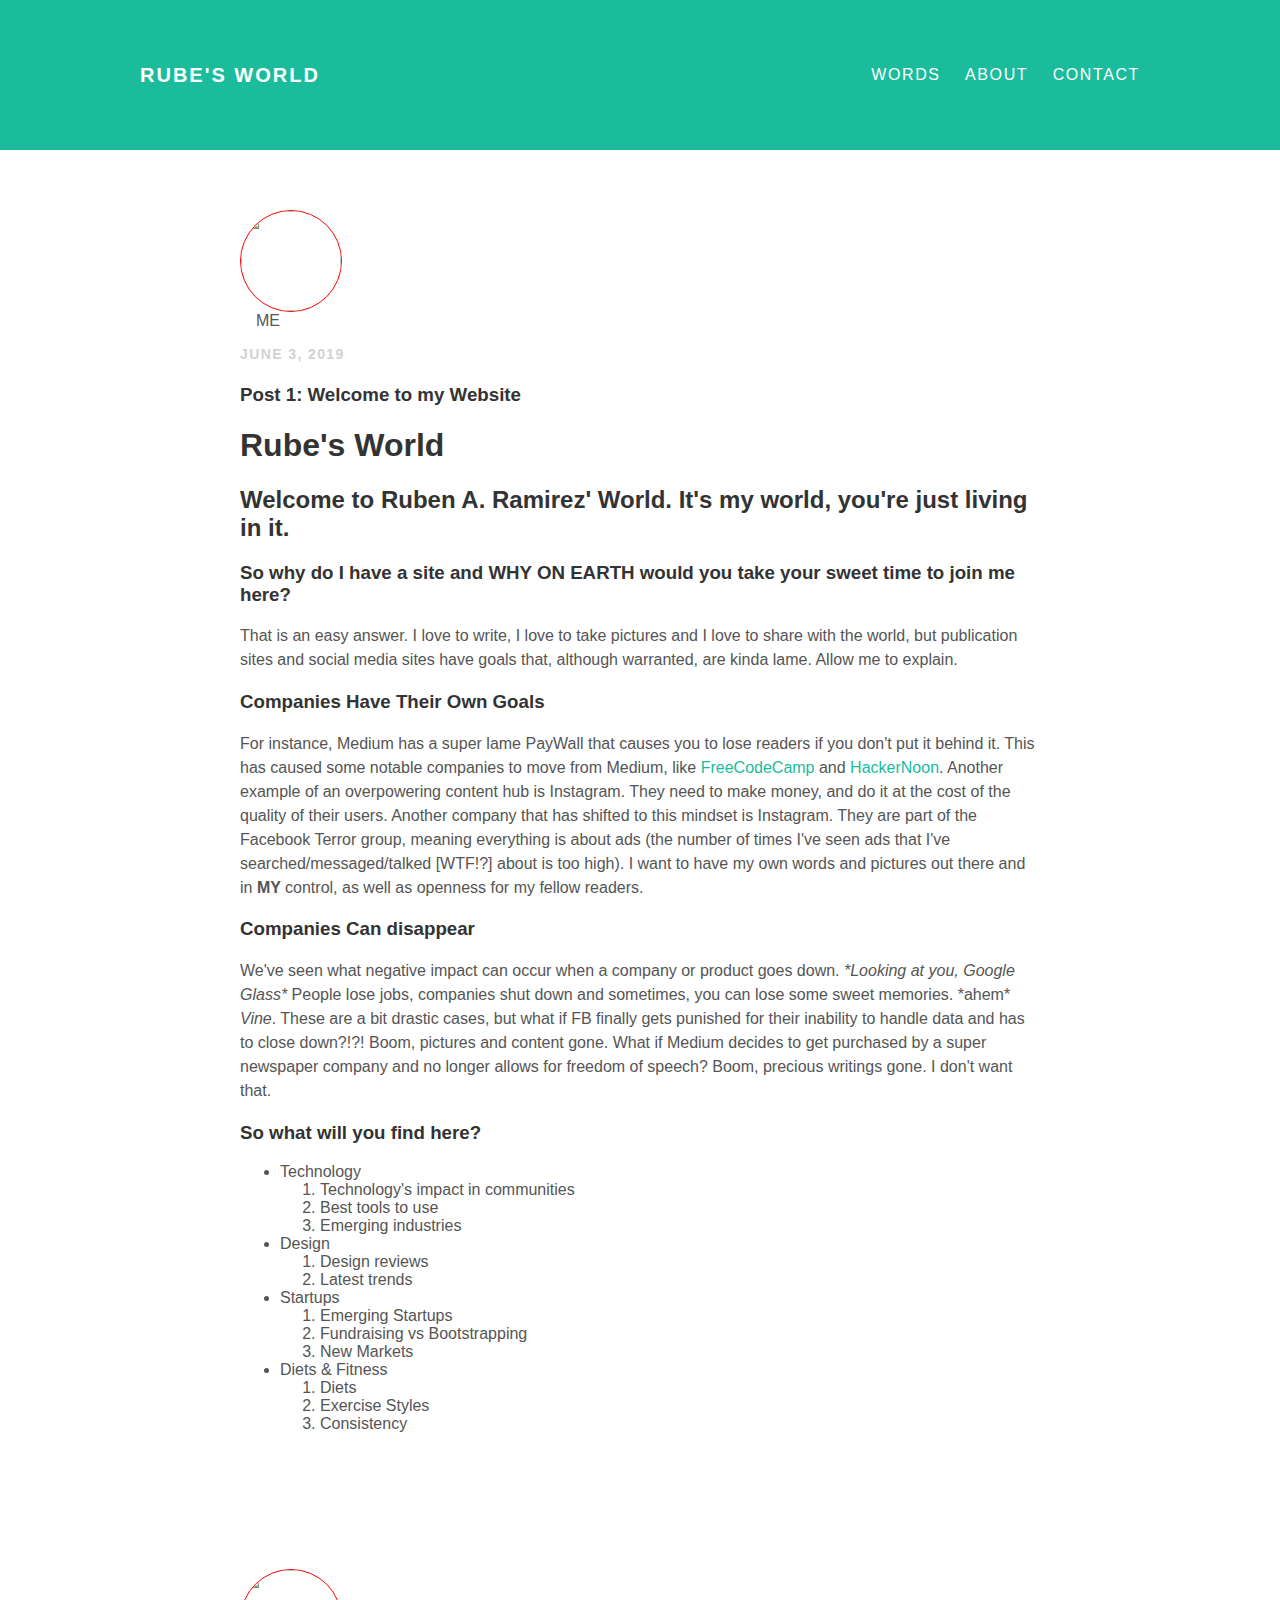
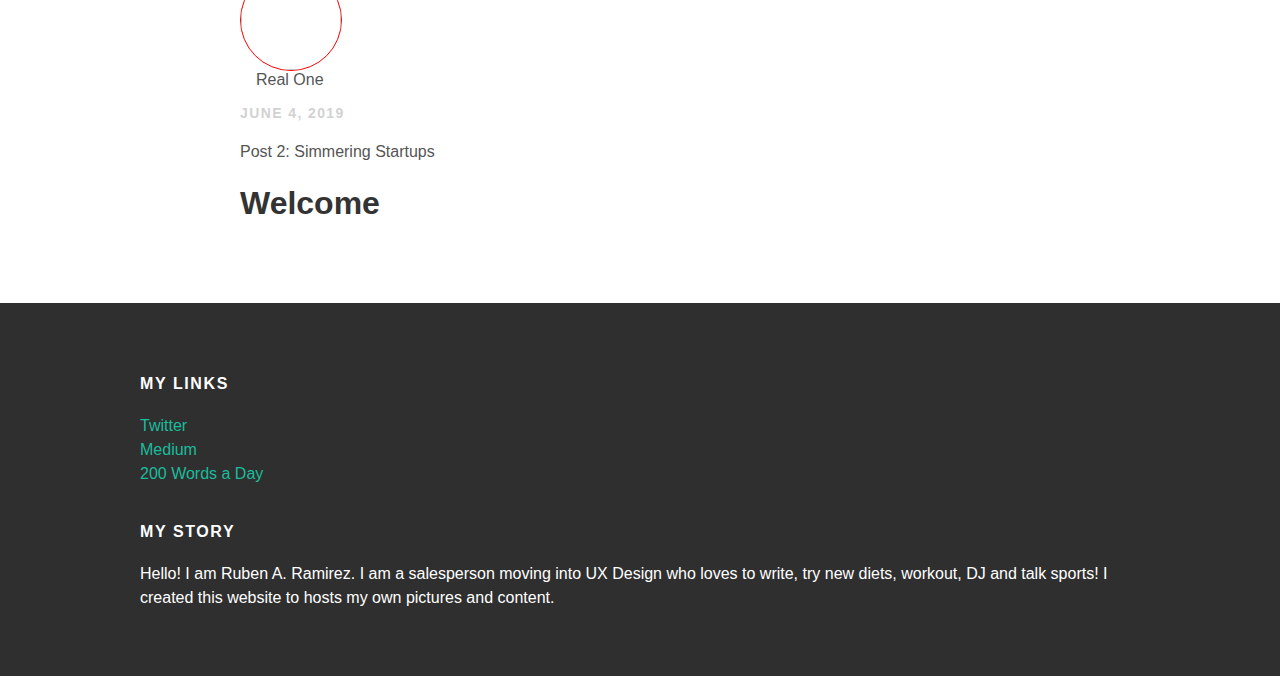
==== index.html @ 76279e6b "Add files via upload" ====
<!Doctype HTML>
<html>
    <head>
        <title>Rube's World</title>
        <link rel="stylesheet" type="text/css" href="styles.css">
    </head>

    <body> 
        <div id="header">
            <div class="container">
                <a id="header-title" href="index.html">Rube's World</a>
                <ul id="header-nav">
                    <li><a href="blog.html">Words</a></li>
                    <li><a href="about.html">About</a></li>
                    <li><a href="mailto:rubenaramirez5@gmail.com">Contact</a></li>
                </ul>
            </div>
        </div>
        <div id="content"></div>
            <div class="container">
              <div class="post">
                <div class="post-author">
                  <img src="rar.jpg" width="100px";height="100px"> <br>
                  <span>ME</span>
                </div>
                <p class="post-date">June 3, 2019</p>
                <h3 class="post-title">Post 1: Welcome to my Website</h3>
                <div class="post-content">
                        <h1> Rube's World </h1>
                        <h2> Welcome to Ruben A. Ramirez' World. It's my world, you're just living in it. </h2>
                        <h3> So why do I have a site and <strong> WHY ON EARTH </strong> would you take your sweet time to join me here?</h3>
                        <p>
                        That is an easy answer. I love to write, I love to take pictures and I love to share with the world, but publication sites and social media sites have goals that, although warranted, are kinda lame. Allow me to explain.
                        </p>
                        
                        <h3>Companies Have Their Own Goals</h3>
                            <p>
                                For instance, Medium has a super lame PayWall that causes you to lose readers if you don't put it behind it. This has caused some notable companies to move from Medium, like <a href="https://www.freecodecamp.org/forum/t/we-just-moved-off-of-medium-and-onto-freecodecamp-news-heres-how-you-can-use-it/279929"> FreeCodeCamp </a> and <a href="https://hackernoon.com/why-is-hackernoon-com-leaving-medium-9f563da701d3"> HackerNoon</a>. Another example of an overpowering content hub is Instagram. They need to make money, and do it at the cost of the quality of their users. Another company that has shifted to this mindset is Instagram. They are part of the Facebook Terror group, meaning everything is about ads (the number of times I've seen ads that I've searched/messaged/talked [WTF!?] about is too high). I want to have my own words and pictures out there and in <strong> MY </strong> control, as well as openness for my fellow readers.
                            </p>
                        <h3>Companies Can disappear</h3>
                        <p>
                        We've seen what negative impact can occur when a company or product goes down. <em>*Looking at you, Google Glass*</em> People lose jobs, companies shut down and sometimes, you can lose some sweet memories. *ahem* <em>Vine</em>. These are a bit drastic cases, but what if FB finally gets punished for their inability to handle data and has to close down?!?! Boom, pictures and content gone. What if Medium decides to get purchased by a super newspaper company and no longer allows for freedom of speech? Boom, precious writings gone. I don't want that. 
                        </P>
                        <h3>So what will you find here?</h3>
                        <p>
                            <ul>
                                <li>Technology</li>
                                    <ol>
                                        <li>Technology's impact in communities</li>
                                        <li>Best tools to use</li>
                                        <li>Emerging industries</li>
                                    </ol>
                                <li>Design</li>
                                    <ol>
                                        <li>Design reviews</li>
                                        <li>Latest trends</li>
                                    </ol>
                                <li>Startups</li>
                                    <ol>
                                        <li>Emerging Startups</li>
                                        <li>Fundraising vs Bootstrapping</li>
                                        <li>New Markets</li>
                                    </ol>
                                <li>Diets & Fitness</li>
                                    <ol>
                                        <li>Diets</li>
                                        <li>Exercise Styles</li>
                                        <li>Consistency</li>
                                    </ol>
                            </ul>
                        </p>
                </div>
              </div>    
            </div>
            <div id="container">
                <div class="post">
                    <div class="post-author">
                      <img src="rar.jpg" width="100px";height="100px"> <br>
                      <span>Real One</span>
                    </div>
                <p class="post-date">June 4, 2019</p>
                <p class="post-title">Post 2: Simmering Startups</p>
                <div class="post-content">
                    <h1>Welcome</h1>

                </div>
                </div>

            </div>
        <div id="footer">     
          <div class="container">

          <div class="column">
                <h4>My Links</h4>
                <p>
                 <a href="https://twitter.com/Rubes_World">Twitter</a>
                 <br>
                 <a href="https://medium.com/@rubesworld">Medium</a>    
                 <br>
                 <a href="https://200wordsaday.com/writers/RubesWorld">200 Words a Day</a>
                </p>    
          </div>
          <div class="column">
            <h4>My Story</h4>
            <p>
           Hello! I am Ruben A. Ramirez. I am a salesperson moving into UX Design who loves to write, try new diets, workout, DJ and talk sports! I created this website to hosts my own pictures and content.     
            </p>
         </div>
        </div>
    </body>
</html>
---- styles.css ----
@import url((http://fonts.googleapis.com/css?family=Montserrat:400,700);

body {
    color: #555;
    margin: 0;

    font-family: 'Montserrat', sans-serif;
}

a {
    color: #1abc9c;
    text-decoration: none;
}

a:hover {
    color: #F6A623;
}

#header {
    background-color: #1abc9c;
    height: 150px;
    line-height: 150px;
}

#header a {
    color: white;
    text-decoration: none;

    text-transform: uppercase;
    letter-spacing: 0.1em;
}

#header a:hover {
    color: #222
}

#header-title {
    display: block;
    float: left;

    font-size: 20px;
    font-weight: bold;
}

#header-nav {
    display: block;
    float: right;
    margin-top: 0;
}

#header-nav li {
    display: inline;
    padding-left: 20px;
}

.container {
    max-width: 1000px;
    margin: 0 auto;
}

#footer {
    background-color: #2f2f2f;
    padding: 50px 0;
}

.column {
    min-width: 300px;
    display: inline-block;
    vertical-align: top;
}

.post-container:nth-child(even) {
    background-color: solid red; 
}

.post, .about {
    max-width: 800px;
    margin: 0 auto;
    padding: 60px 0;
}

.post-author img, .about-author img {
    border: 1px solid red;
    border-radius: 50%;
}

.post-author img {    
    width: 100px;
    height: 100px;
    vertical-align: middle;
}   

.post-author span {
    margin-left: 16px;
}

.post-date {
    color: #d2d2d2;

    font-size: 14px;
    font-weight: bold;

    text-transform: uppercase;
    letter-spacing: 0.1em;
}

h1, h2, h3, h4 {
    color: #333;
}

p {
    line-height: 1.5
}

.about {
    align-content: center;

}

#footer p {
    color: white;
}

#footer h4 {
    color: white;
    text-transform: uppercase;
    letter-spacing: 0.1em;
}
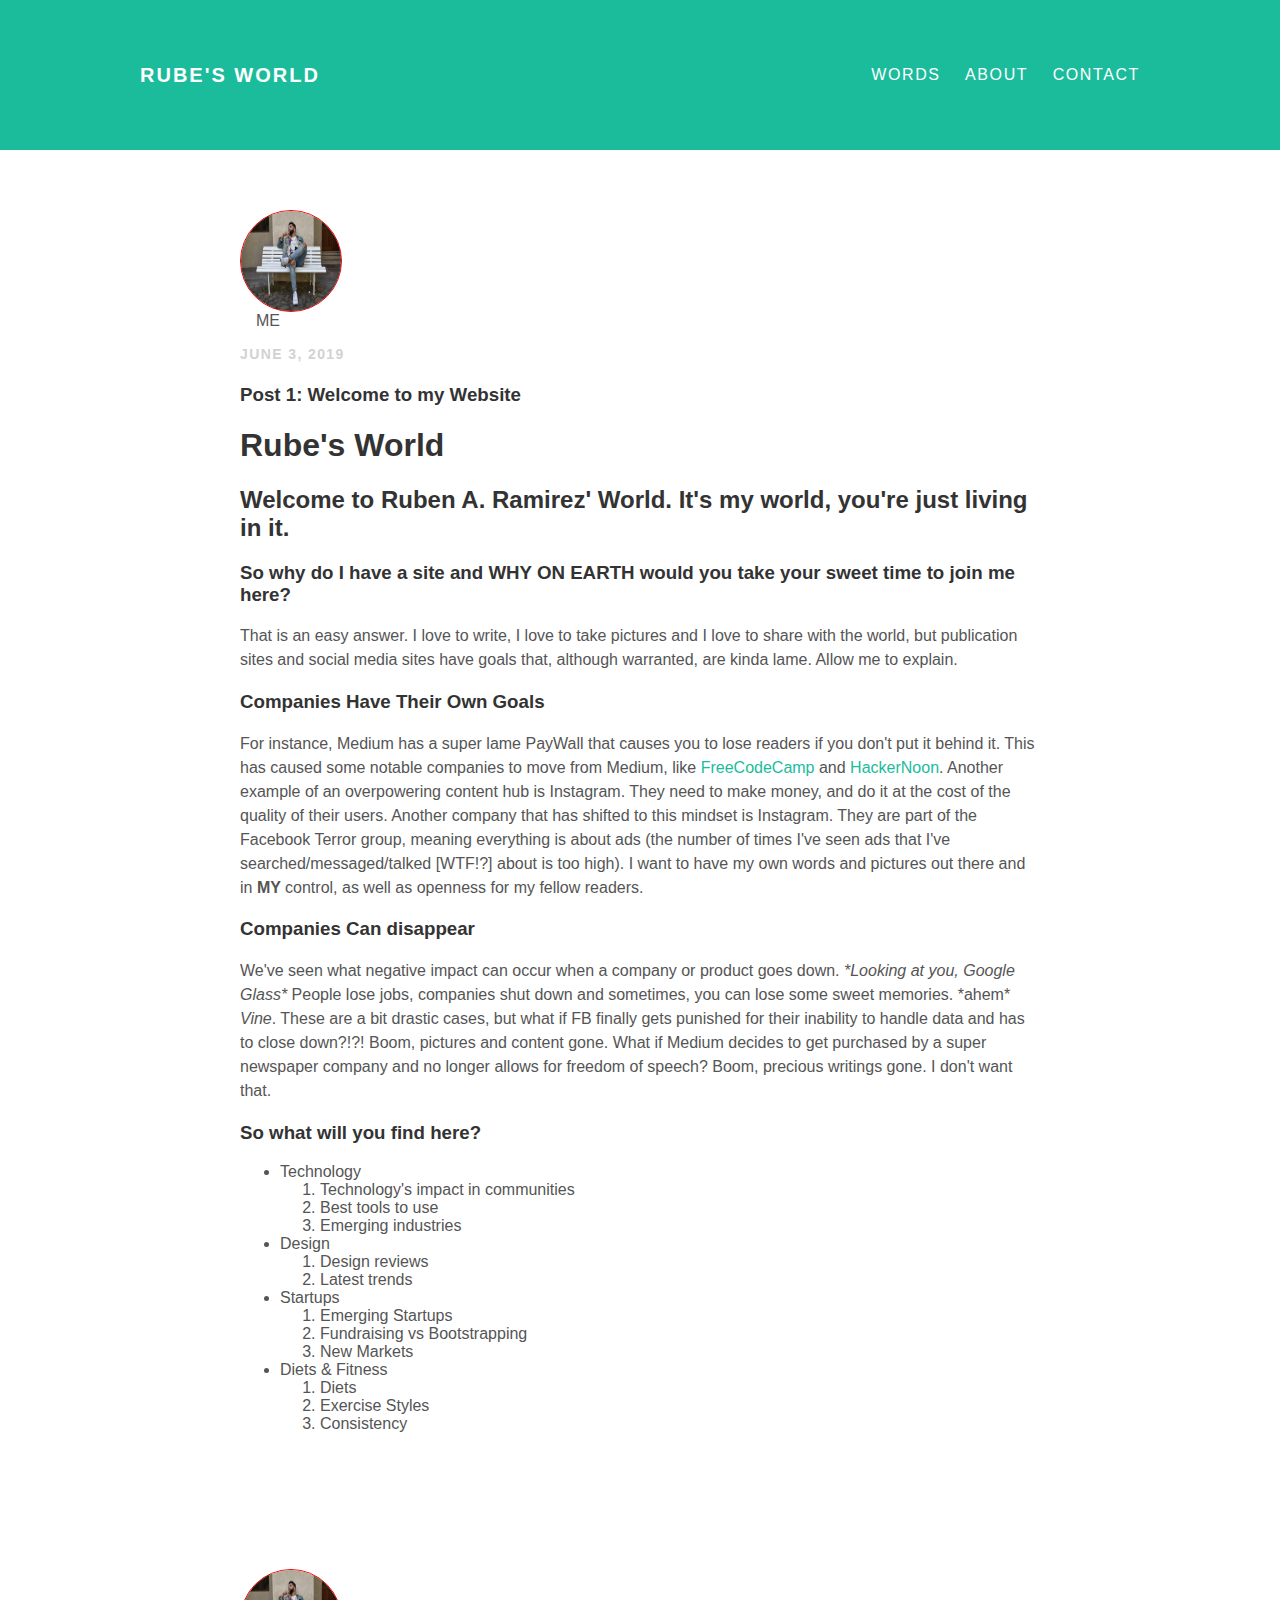
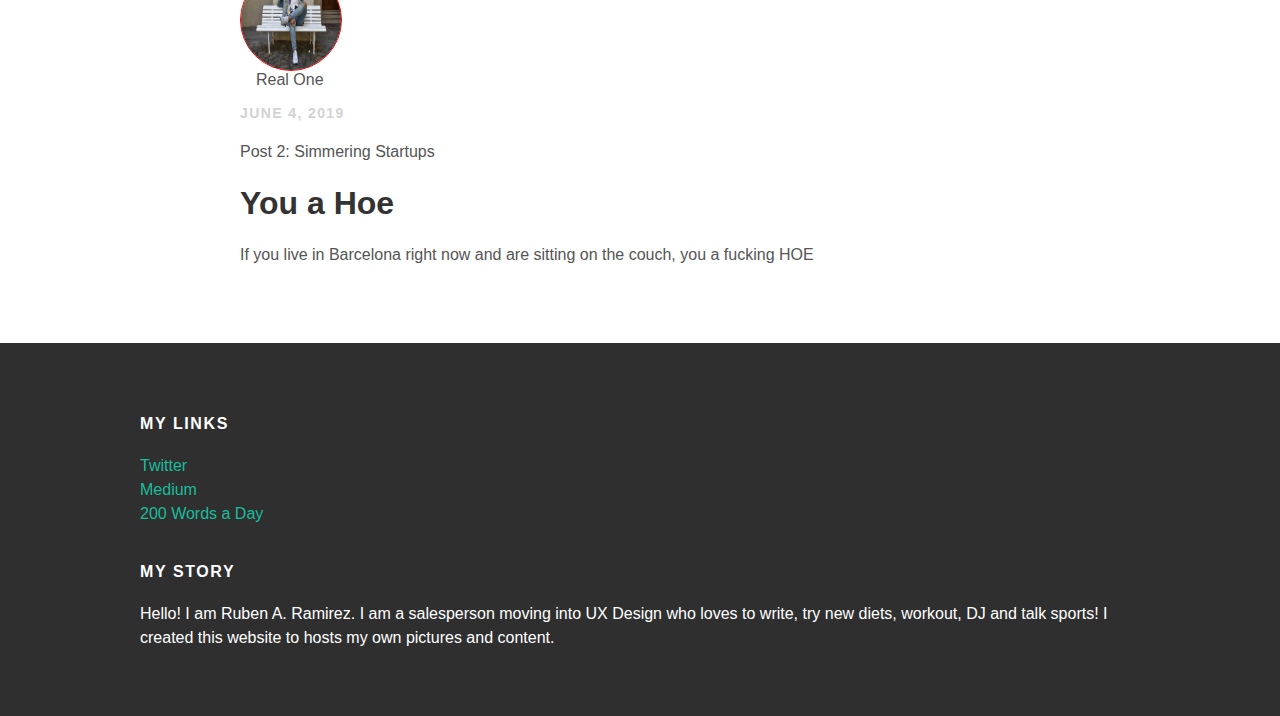
==== commit 5c7b9d5e: "Update index.html" ====
--- a/index.html
+++ b/index.html
@@ -81,7 +81,10 @@
                 <p class="post-date">June 4, 2019</p>
                 <p class="post-title">Post 2: Simmering Startups</p>
                 <div class="post-content">
-                    <h1>Welcome</h1>
+                    <h1>You a Hoe</h1>
+                    <p>
+                        If you live in Barcelona right now and are sitting on the couch, you a fucking HOE
+                    </p>
 
                 </div>
                 </div>
@@ -108,4 +111,4 @@
          </div>
         </div>
     </body>
-</html>+</html>
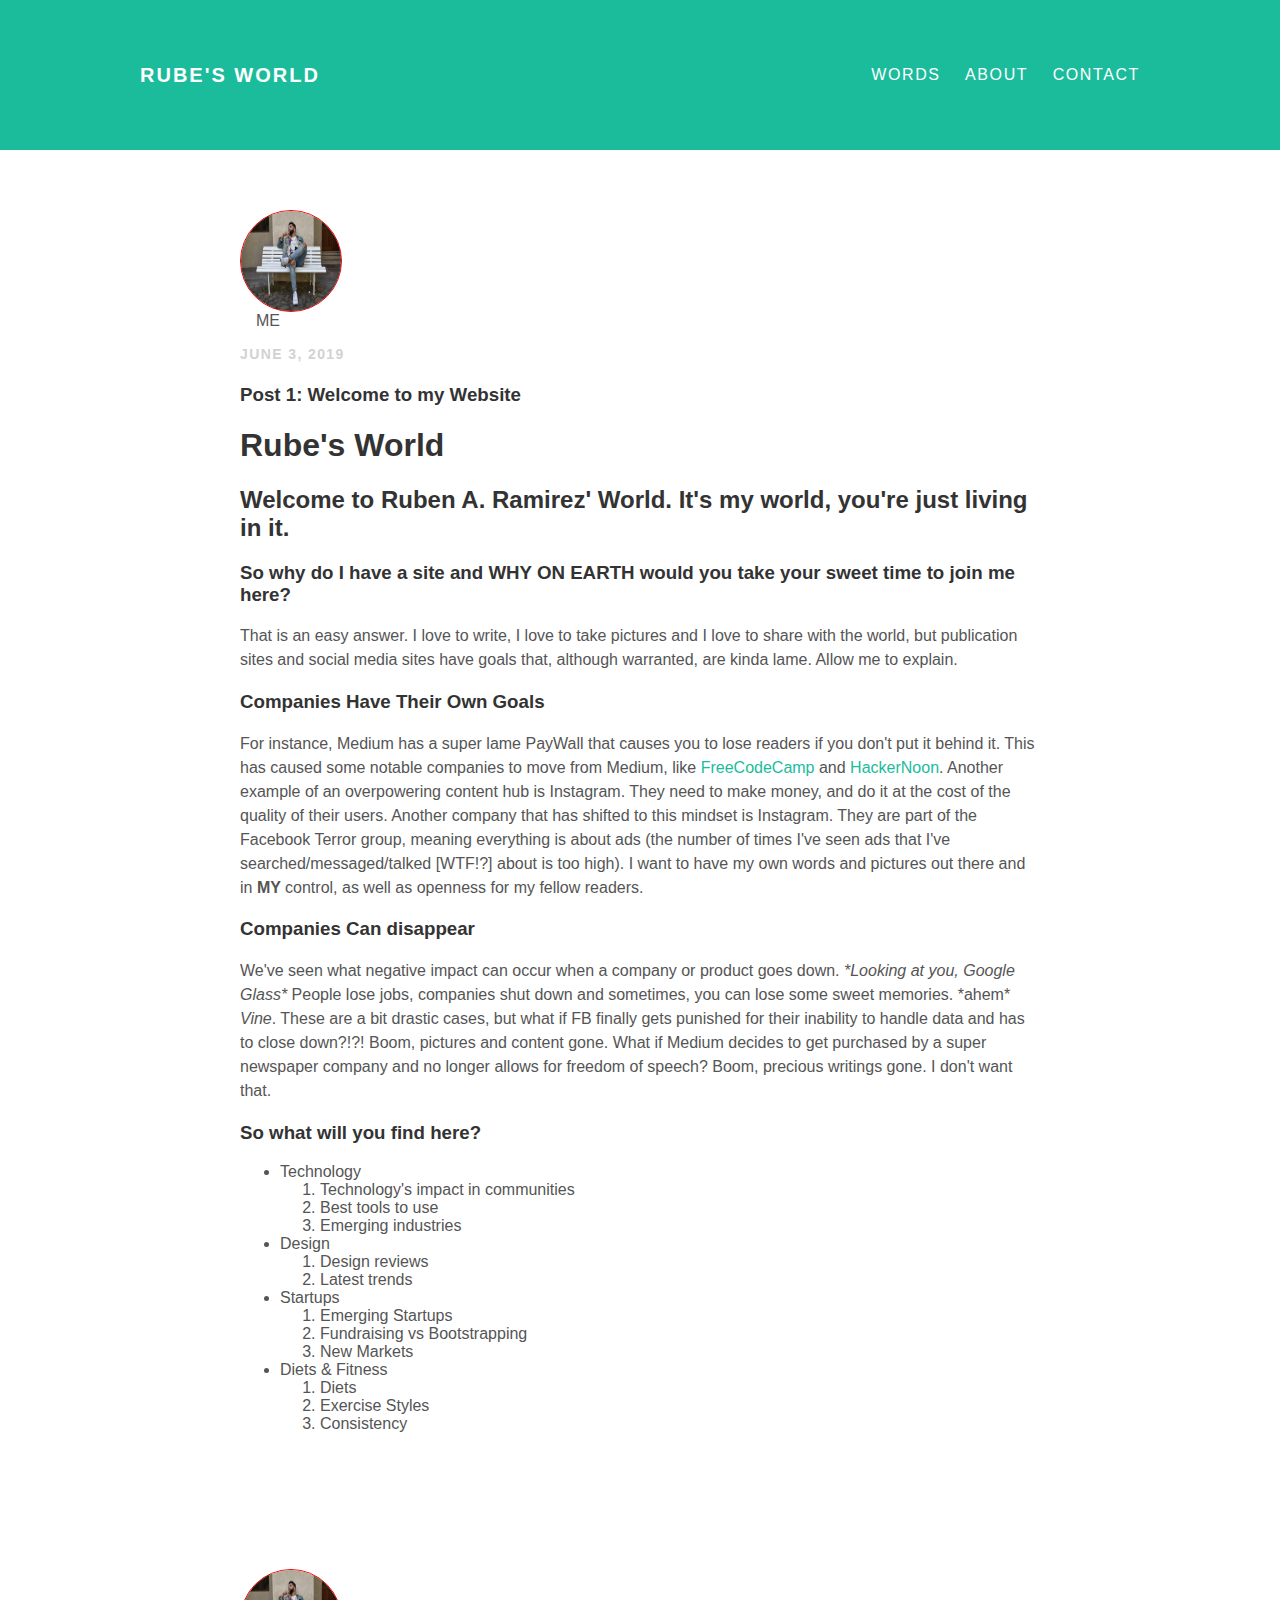
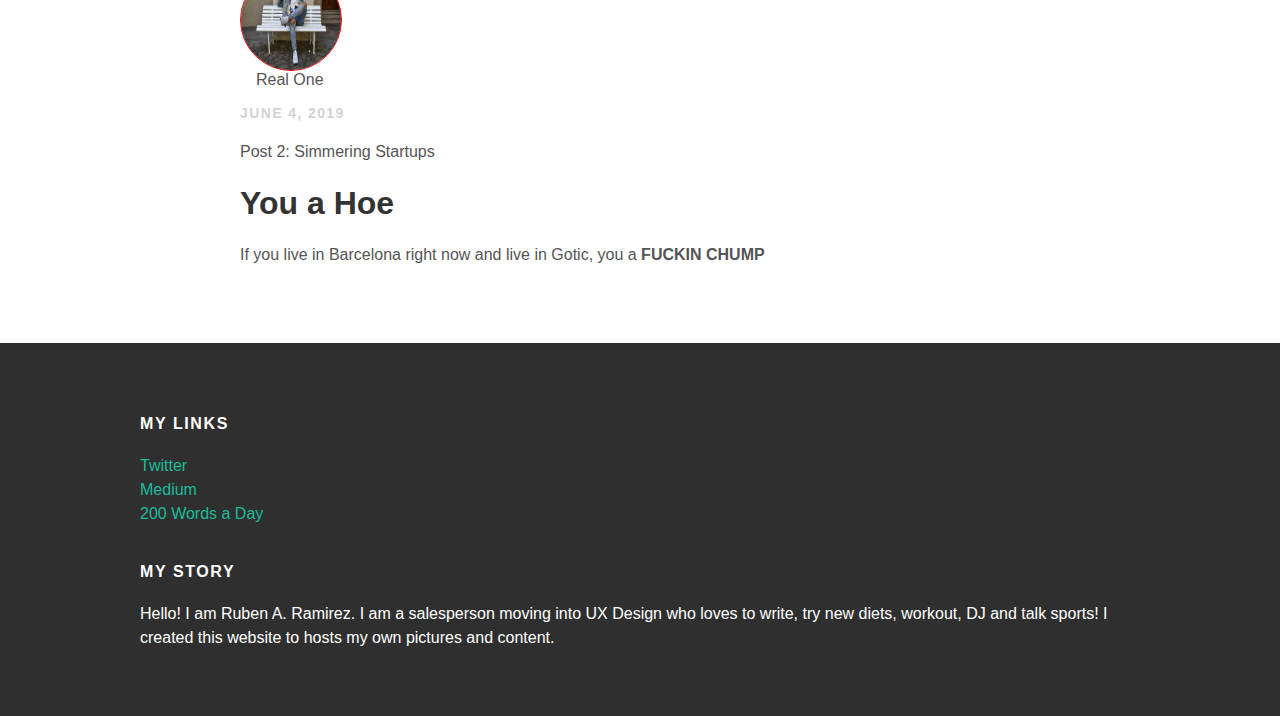
==== commit ec5c0ab3: "Update index.html" ====
--- a/index.html
+++ b/index.html
@@ -83,7 +83,7 @@
                 <div class="post-content">
                     <h1>You a Hoe</h1>
                     <p>
-                        If you live in Barcelona right now and are sitting on the couch, you a fucking HOE
+                        If you live in Barcelona right now and live in Gotic, you a <strong> FUCKIN CHUMP </strong>
                     </p>
 
                 </div>
